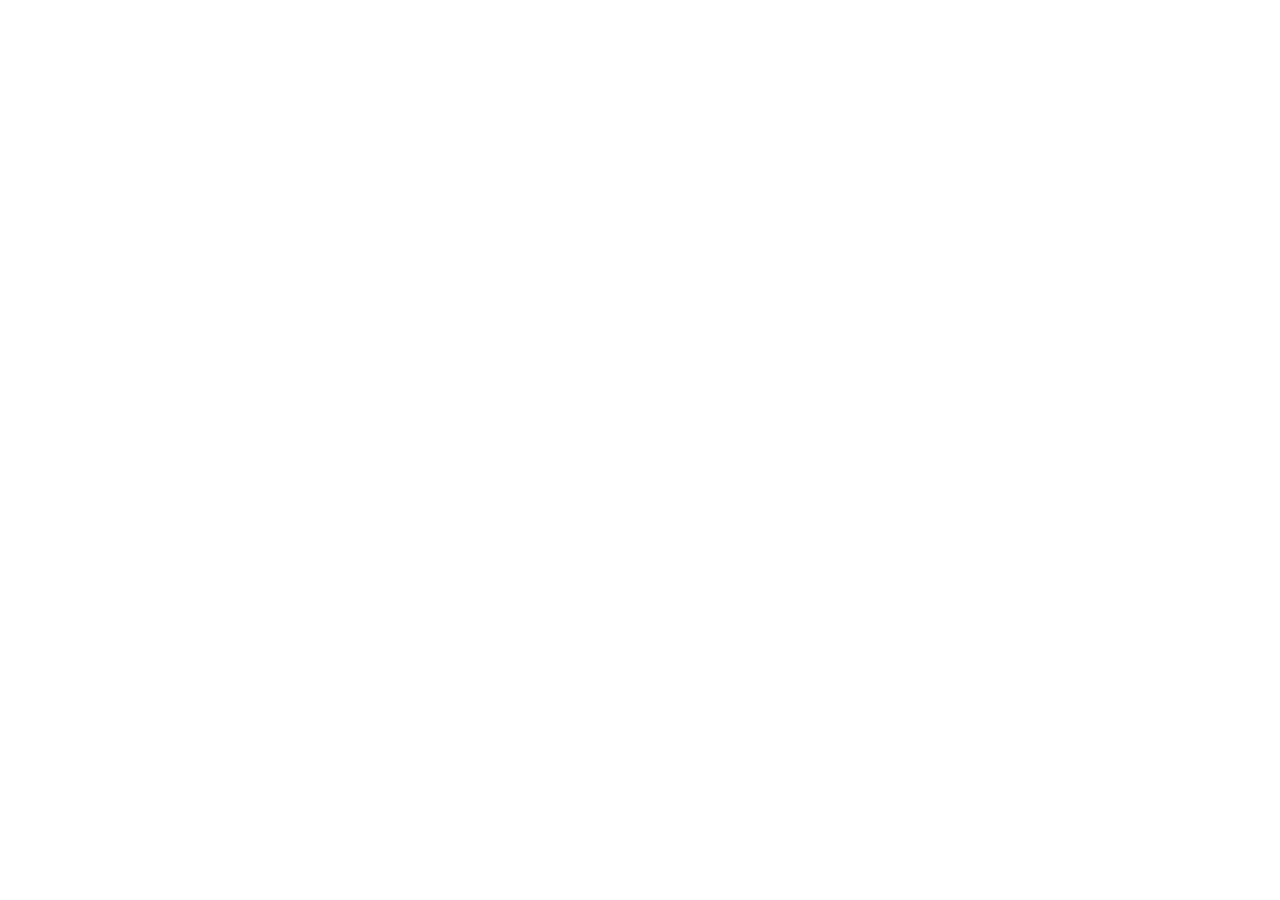
==== index.html @ c99b7070 "Init : création du dépôt, arborescence et structure HTML de base" ====
<!DOCTYPE html>
<html lang="fr">
<head>
    <meta charset="UTF-8">
    <meta name="viewport" content="width=device-width, initial-scale=1.0">
    <title>AfriConnect Summit 2026</title>
    <link href="https://fonts.googleapis.com/css2?family=Orbitron:wght@400;700;800;900&family=Inter:wght@300;400;600;700&display=swap" rel="stylesheet">
    <link rel="stylesheet" href="https://cdn.jsdelivr.net/npm/bootstrap-icons@1.11.3/font/bootstrap-icons.css">
    <link rel="stylesheet" href="css/style.css">
</head>
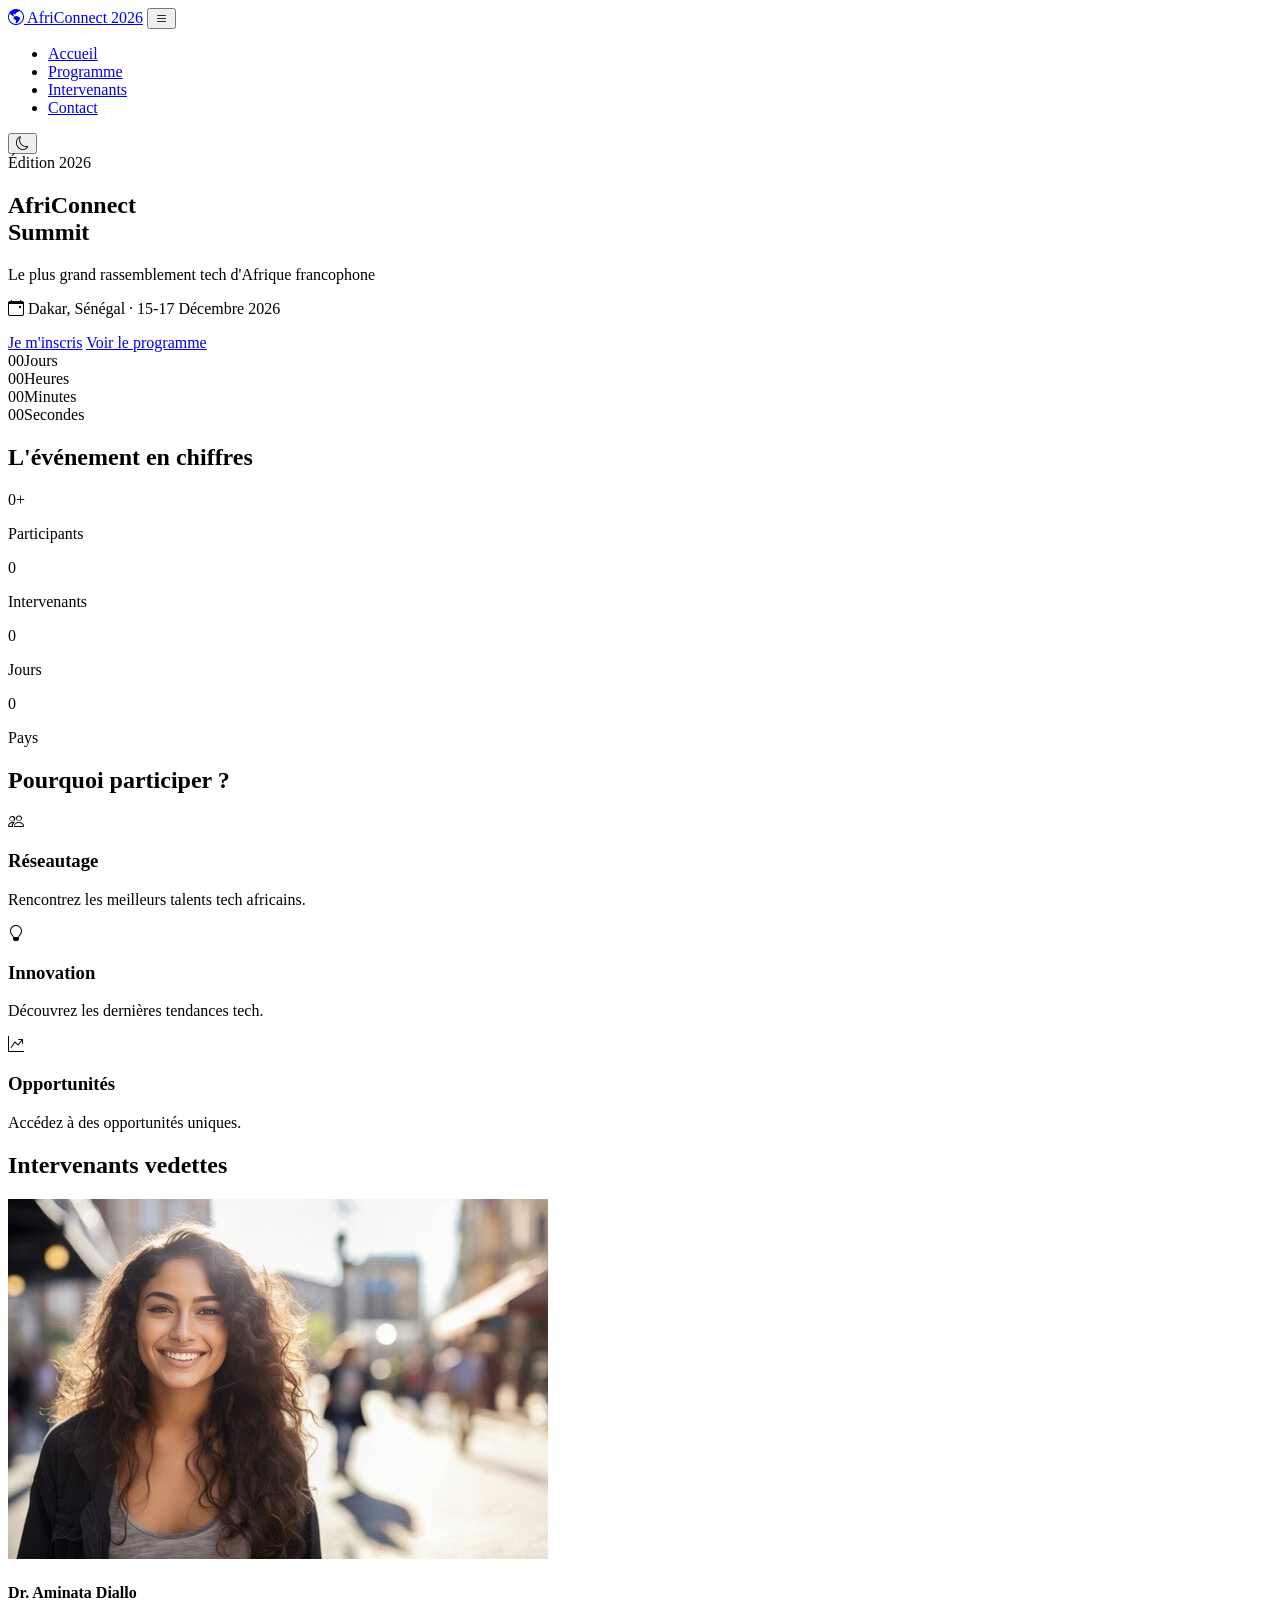
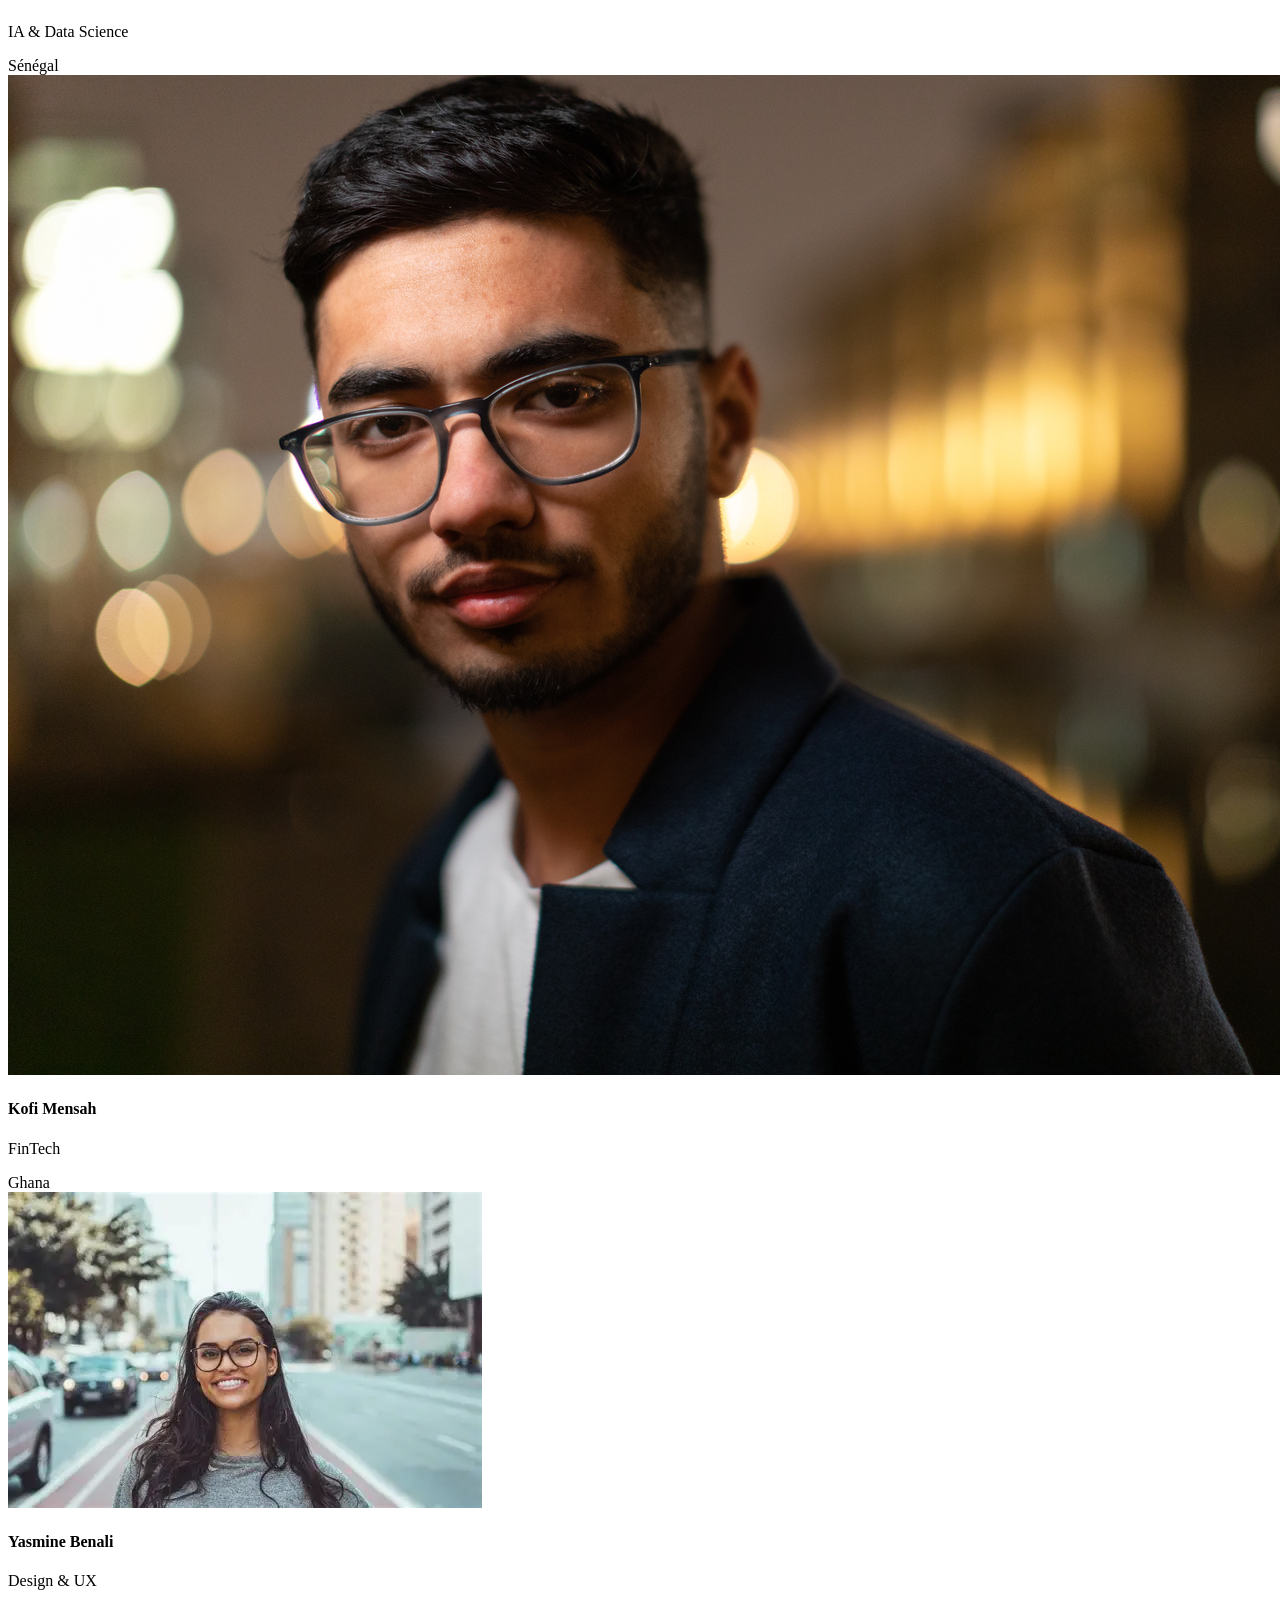
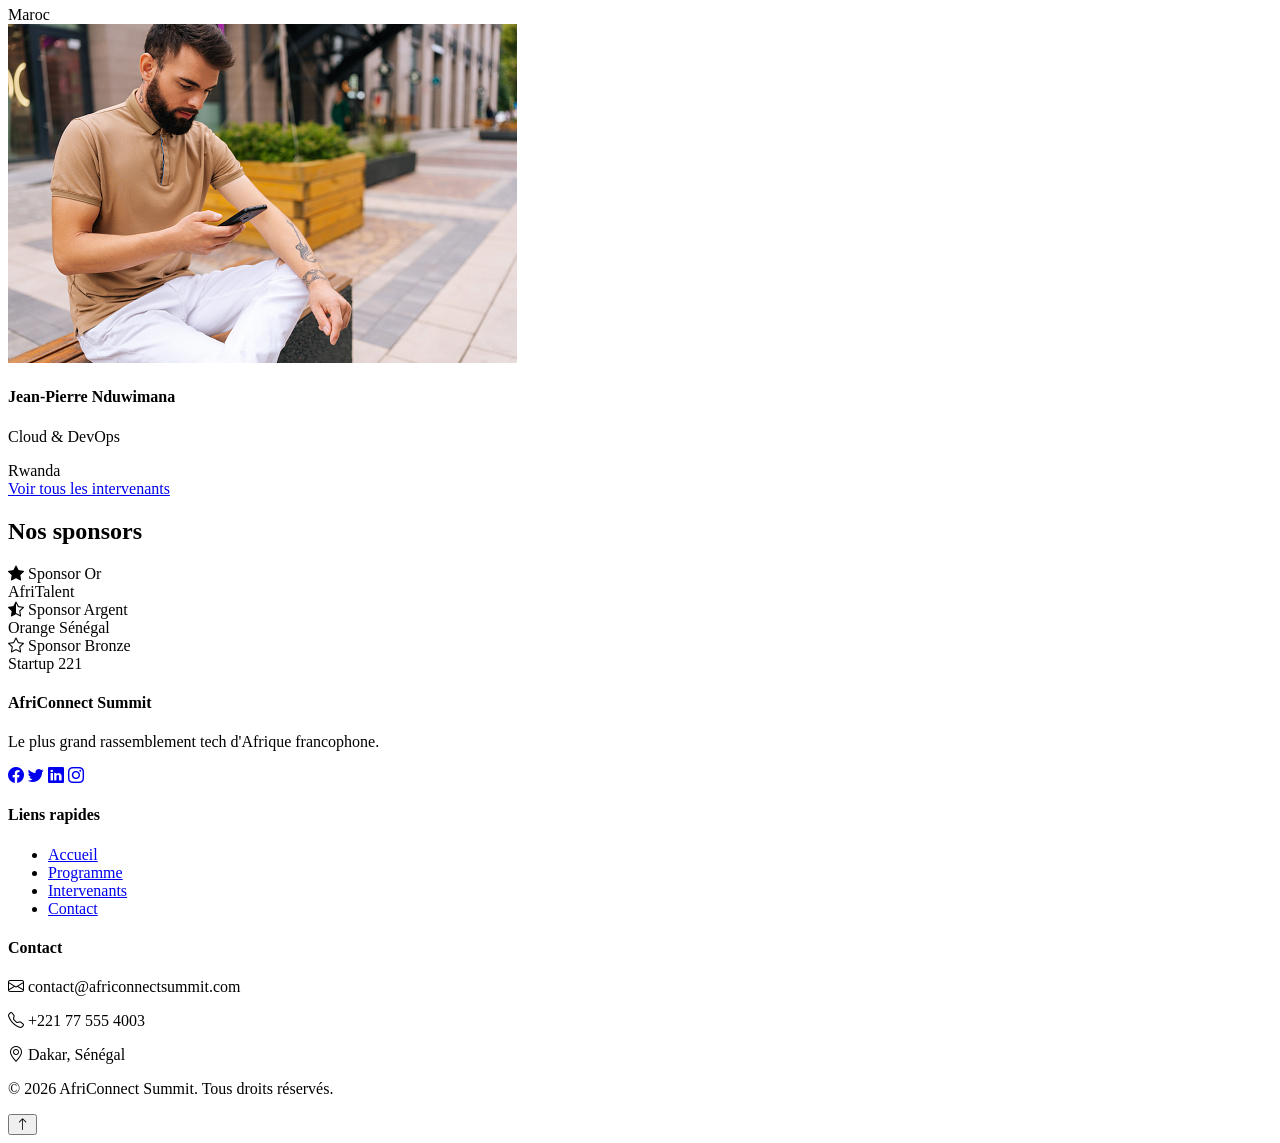
==== commit 556b8ea1: "HTML : structure complète des 4 pages avec sections et contenu" ====
--- a/index.html
+++ b/index.html
@@ -8,3 +8,133 @@
     <link rel="stylesheet" href="https://cdn.jsdelivr.net/npm/bootstrap-icons@1.11.3/font/bootstrap-icons.css">
     <link rel="stylesheet" href="css/style.css">
 </head>
+<body>
+
+    <!-- ===== NAVBAR ===== -->
+    <nav class="navbar" id="mainNav">
+        <div class="container">
+            <a class="navbar-brand" href="index.html"><i class="bi bi-globe-americas"></i> AfriConnect <span>2026</span></a>
+            <button class="navbar-toggler" id="navToggle"><i class="bi bi-list"></i></button>
+            <ul class="nav-menu" id="navMenu">
+                <li><a href="index.html" class="active">Accueil</a></li>
+                <li><a href="programme.html">Programme</a></li>
+                <li><a href="intervenants.html">Intervenants</a></li>
+                <li><a href="contact.html">Contact</a></li>
+            </ul>
+            <button class="dark-toggle" id="darkModeToggle"><i class="bi bi-moon"></i></button>
+        </div>
+    </nav>
+
+    <!-- ===== HERO ===== -->
+    <section class="hero">
+        <div class="container">
+            <div class="hero-content">
+                <span class="hero-badge">Édition 2026</span>
+                <h1 class="hero-title">AfriConnect<br>Summit</h1>
+                <p class="hero-subtitle">Le plus grand rassemblement tech d'Afrique francophone</p>
+                <p class="hero-dates"><i class="bi bi-calendar-event"></i> Dakar, Sénégal · 15-17 Décembre 2026</p>
+                <div class="hero-buttons">
+                    <a href="contact.html" class="btn btn-primary">Je m'inscris</a>
+                    <a href="programme.html" class="btn btn-outline">Voir le programme</a>
+                </div>
+                <div class="countdown">
+                    <div class="countdown-item"><span class="countdown-number" id="days">00</span><span class="countdown-label">Jours</span></div>
+                    <div class="countdown-item"><span class="countdown-number" id="hours">00</span><span class="countdown-label">Heures</span></div>
+                    <div class="countdown-item"><span class="countdown-number" id="minutes">00</span><span class="countdown-label">Minutes</span></div>
+                    <div class="countdown-item"><span class="countdown-number" id="seconds">00</span><span class="countdown-label">Secondes</span></div>
+                </div>
+            </div>
+        </div>
+    </section>
+
+    <!-- ===== STATS ===== -->
+    <section class="stats section-padding">
+        <div class="container">
+            <h2 class="section-title">L'événement en chiffres</h2>
+            <div class="stats-grid">
+                <div class="stat-card"><span class="counter" data-target="1200">0</span><span>+</span><p>Participants</p></div>
+                <div class="stat-card"><span class="counter" data-target="48">0</span><p>Intervenants</p></div>
+                <div class="stat-card"><span class="counter" data-target="3">0</span><p>Jours</p></div>
+                <div class="stat-card"><span class="counter" data-target="12">0</span><p>Pays</p></div>
+            </div>
+        </div>
+    </section>
+
+    <!-- ===== WHY ===== -->
+    <section class="why section-padding bg-light">
+        <div class="container">
+            <h2 class="section-title">Pourquoi participer ?</h2>
+            <div class="why-grid">
+                <div class="why-card"><i class="bi bi-people"></i><h3>Réseautage</h3><p>Rencontrez les meilleurs talents tech africains.</p></div>
+                <div class="why-card"><i class="bi bi-lightbulb"></i><h3>Innovation</h3><p>Découvrez les dernières tendances tech.</p></div>
+                <div class="why-card"><i class="bi bi-graph-up-arrow"></i><h3>Opportunités</h3><p>Accédez à des opportunités uniques.</p></div>
+            </div>
+        </div>
+    </section>
+
+    <!-- ===== SPEAKERS ===== -->
+    <section class="speakers section-padding">
+        <div class="container">
+            <h2 class="section-title">Intervenants vedettes</h2>
+            <div class="speakers-grid">
+                <div class="speaker-card"><img src="images/intervenant7.jpg" alt="Dr. Aminata Diallo"><h4>Dr. Aminata Diallo</h4><p>IA & Data Science</p><span>Sénégal</span></div>
+                <div class="speaker-card"><img src="images/intervenant9.jpg" alt="Kofi Mensah"><h4>Kofi Mensah</h4><p>FinTech</p><span>Ghana</span></div>
+                <div class="speaker-card"><img src="images/intervenants.jpg" alt="Yasmine Benali"><h4>Yasmine Benali</h4><p>Design & UX</p><span>Maroc</span></div>
+                <div class="speaker-card"><img src="images/intervenant8.jpg" alt="Jean-Pierre Nduwimana"><h4>Jean-Pierre Nduwimana</h4><p>Cloud & DevOps</p><span>Rwanda</span></div>
+            </div>
+            <div class="text-center mt-4"><a href="intervenants.html" class="btn btn-outline">Voir tous les intervenants</a></div>
+        </div>
+    </section>
+
+    <!-- ===== SPONSORS ===== -->
+    <section class="sponsors section-padding bg-light">
+        <div class="container">
+            <h2 class="section-title">Nos sponsors</h2>
+            <div class="sponsors-grid">
+                <div class="sponsor-card gold"><i class="bi bi-star-fill"></i> Sponsor Or<br><span class="sponsor-example">AfriTalent</span></div>
+                <div class="sponsor-card silver"><i class="bi bi-star-half"></i> Sponsor Argent<br><span class="sponsor-example">Orange Sénégal</span></div>
+                <div class="sponsor-card bronze"><i class="bi bi-star"></i> Sponsor Bronze<br><span class="sponsor-example">Startup 221</span></div>
+            </div>
+        </div>
+    </section>
+
+    <!-- ===== FOOTER ===== -->
+    <footer>
+        <div class="container">
+            <div class="footer-grid">
+                <div class="footer-col">
+                    <h4>AfriConnect Summit</h4>
+                    <p>Le plus grand rassemblement tech d'Afrique francophone.</p>
+                    <div class="social-links">
+                        <a href="#"><i class="bi bi-facebook"></i></a>
+                        <a href="#"><i class="bi bi-twitter"></i></a>
+                        <a href="#"><i class="bi bi-linkedin"></i></a>
+                        <a href="#"><i class="bi bi-instagram"></i></a>
+                    </div>
+                </div>
+                <div class="footer-col">
+                    <h4>Liens rapides</h4>
+                    <ul>
+                        <li><a href="index.html">Accueil</a></li>
+                        <li><a href="programme.html">Programme</a></li>
+                        <li><a href="intervenants.html">Intervenants</a></li>
+                        <li><a href="contact.html">Contact</a></li>
+                    </ul>
+                </div>
+                <div class="footer-col">
+                    <h4>Contact</h4>
+                    <p><i class="bi bi-envelope"></i> contact@africonnectsummit.com</p>
+                    <p><i class="bi bi-telephone"></i> +221 77 555 4003</p>
+                    <p><i class="bi bi-geo-alt"></i> Dakar, Sénégal</p>
+                </div>
+            </div>
+            <div class="footer-bottom">
+                <p>© <span id="currentYear">2026</span> AfriConnect Summit. Tous droits réservés.</p>
+                <button id="backToTop" class="btn-back-top"><i class="bi bi-arrow-up"></i></button>
+            </div>
+        </div>
+    </footer>
+
+    <script src="js/main.js"></script>
+</body>
+</html>
